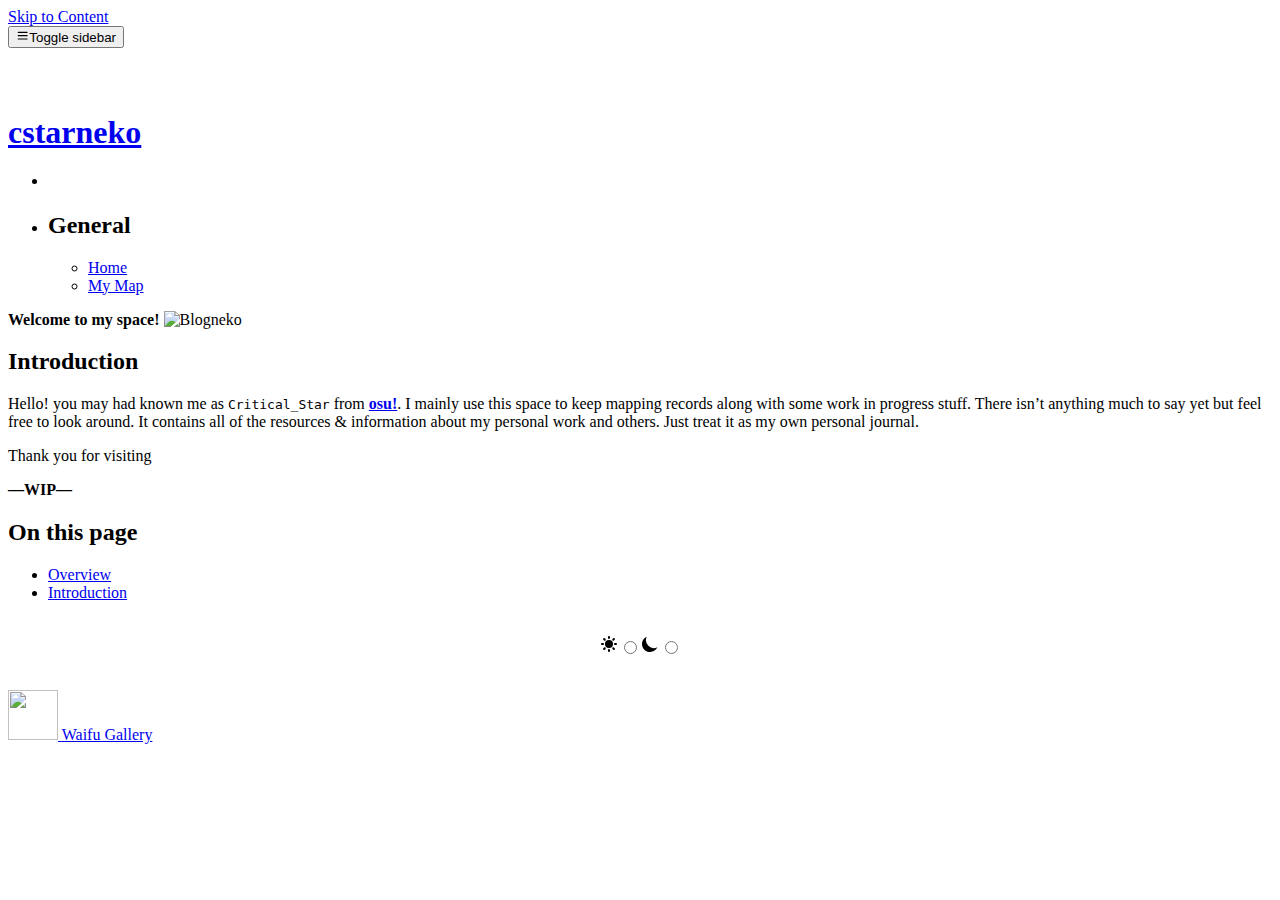
==== blog/home/index.html @ eab272f8 "Add files via upload" ====
<!DOCTYPE html>
<html dir="ltr" lang="en-us" class="initial astro-AWCNPJUQ">
	<head>
		<!-- Global Metadata --><meta charset="utf-8">
<meta name="viewport" content="width=device-width">

<link rel="icon" type="image/svg+xml" href="/favicon.svg">
<link rel="alternate icon" type="image/x-icon" href="/favicon.ico">

<link rel="sitemap" href="/sitemap.xml">

<!-- Preload Fonts -->
<link rel="preconnect" href="https://fonts.googleapis.com">
<link rel="preconnect" href="https://fonts.gstatic.com" crossorigin>
<link href="https://fonts.googleapis.com/css2?family=IBM+Plex+Mono:ital@0;1&display=swap" rel="stylesheet">

<!-- Scrollable a11y code helper -->
<script src="/make-scrollable-code-focusable.js"></script>

<!-- This is intentionally inlined to avoid FOUC -->
<script>
	const root = document.documentElement;
	const theme = localStorage.getItem('theme');
	if (theme === 'dark' || (!theme && window.matchMedia('(prefers-color-scheme: dark)').matches)) {
		root.classList.add('theme-dark');
	} else {
		root.classList.remove('theme-dark');
	}
</script>

<!-- Global site tag (gtag.js) - Google Analytics -->
<!-- <script async src="https://www.googletagmanager.com/gtag/js?id=G-TEL60V1WM9" is:inline></script>
<script>
  window.dataLayer = window.dataLayer || [];
  function gtag(){dataLayer.push(arguments);}
  gtag('js', new Date());
  gtag('config', 'G-TEL60V1WM9');
</script> -->

		<!-- Page Metadata --><link rel="canonical" href="https://cstarneko.github.io/cstarneko/blog/home/">

<!-- OpenGraph Tags -->
<meta property="og:title" content="Home 🚀 cstarneko">
<meta property="og:type" content="article">
<meta property="og:url" content="https://cstarneko.github.io/cstarneko/blog/home/">
<meta property="og:locale" content="en_US">
<meta property="og:image" content="https://cstarneko.github.io/cstarneko/">
<meta property="og:image:alt" content="astro logo on a starry expanse of space, with a purple saturn-like planet floating in the right foreground">
<meta name="description" property="og:description" content="cstarneko main page">
<meta property="og:site_name" content="cstarneko">

<!-- Twitter Tags -->
<meta name="twitter:card" content="summary_large_image">
<meta name="twitter:site" content="astrodotbuild">
<meta name="twitter:title" content="Home 🚀 cstarneko">
<meta name="twitter:description" content="cstarneko main page">
<meta name="twitter:image" content="https://cstarneko.github.io/cstarneko/">
<meta name="twitter:image:alt" content="astro logo on a starry expanse of space, with a purple saturn-like planet floating in the right foreground">

<!--
  TODO: Add json+ld data, maybe https://schema.org/APIReference makes sense?
  Docs: https://developers.google.com/search/docs/advanced/structured-data/intro-structured-data
  https://www.npmjs.com/package/schema-dts seems like a great resource for implementing this.
  Even better, there's a React component that integrates with `schema-dts`: https://github.com/google/react-schemaorg
-->

		<title>Home 🚀 cstarneko</title>
		
	<link rel="stylesheet" href="/cstarneko/assets/asset.cac15df7.css" />
<link rel="stylesheet" href="/cstarneko/assets/asset.b6682d03.css" /><style>astro-root, astro-fragment { display: contents; }</style><script>!(function(w,p,f,c){c=w[p]=Object.assign(w[p]||{},{"lib":"/cstarneko/~partytown/","debug":false});c[f]=(c[f]||[])})(window,'partytown','forward');/* Partytown 0.4.5 - MIT builder.io */
!function(t,e,n,i,r,o,a,d,s,c,p,l){function u(){l||(l=1,"/"==(a=(o.lib||"/~partytown/")+(o.debug?"debug/":""))[0]&&(s=e.querySelectorAll('script[type="text/partytown"]'),i!=t?i.dispatchEvent(new CustomEvent("pt1",{detail:t})):(d=setTimeout(w,1e4),e.addEventListener("pt0",f),r?h(1):n.serviceWorker?n.serviceWorker.register(a+(o.swPath||"partytown-sw.js"),{scope:a}).then((function(t){t.active?h():t.installing&&t.installing.addEventListener("statechange",(function(t){"activated"==t.target.state&&h()}))}),console.error):w())))}function h(t){c=e.createElement(t?"script":"iframe"),t||(c.setAttribute("style","display:block;width:0;height:0;border:0;visibility:hidden"),c.setAttribute("aria-hidden",!0)),c.src=a+"partytown-"+(t?"atomics.js?v=0.4.5":"sandbox-sw.html?"+Date.now()),e.body.appendChild(c)}function w(t,n){for(f(),t=0;t<s.length;t++)(n=e.createElement("script")).innerHTML=s[t].innerHTML,e.head.appendChild(n);c&&c.parentNode.removeChild(c)}function f(){clearTimeout(d)}o=t.partytown||{},i==t&&(o.forward||[]).map((function(e){p=t,e.split(".").map((function(e,n,i){p=p[i[n]]=n+1<i.length?"push"==i[n+1]?[]:p[i[n]]||{}:function(){(t._ptf=t._ptf||[]).push(i,arguments)}}))})),"complete"==e.readyState?u():(t.addEventListener("DOMContentLoaded",u),t.addEventListener("load",u))}(window,document,navigator,top,window.crossOriginIsolated);</script>
<script type="module" data-astro-component-hydration>import setup from '/cstarneko/entry.109f3b31.js';
import 'data:text/javascript;charset=utf-8,//[no before-hydration script]';
setup("1BSblE", {name:"SidebarToggle",value: true}, async () => {
  const [{ default: Component }, { default: hydrate }] = await Promise.all([import("/cstarneko/entry.ceed7248.js"), import("/cstarneko/entry.84f21824.js")]);
  return (el, children) => hydrate(el)(Component, {"class":"astro-6HISQDIG"}, children, {"client":"idle"});

});
</script>
<script type="module" data-astro-component-hydration>import setup from '/cstarneko/entry.872dbe29.js';
import 'data:text/javascript;charset=utf-8,//[no before-hydration script]';
setup("ZXdCzO", {name:"TableOfContents",value: "(min-width: 50em)"}, async () => {
  const [{ default: Component }, { default: hydrate }] = await Promise.all([import("/cstarneko/entry.f7d6506d.js"), import("/cstarneko/entry.84f21824.js")]);
  return (el, children) => hydrate(el)(Component, {"headers":[{"depth":2,"slug":"introduction","text":"Introduction"}],"class":"astro-2YE6FU27"}, children, {"client":"media"});

});
</script>
<script type="module" data-astro-component-hydration>import setup from '/cstarneko/entry.0105f1f3.js';
import 'data:text/javascript;charset=utf-8,//[no before-hydration script]';
setup("ZhQPIU", {name:"ThemeToggleButton",value: true}, async () => {
  const [{ default: Component }, { default: hydrate }] = await Promise.all([import("/cstarneko/entry.c71223d1.js"), import("/cstarneko/entry.84f21824.js")]);
  return (el, children) => hydrate(el)(Component, {"class":"astro-ZVQSX46V"}, children, {"client":"visible"});

});
</script>
</head>

	<body>
		<header class="astro-6HISQDIG">
	<a href="#article" class="sr-only focus:not-sr-only skiplink astro-CXECKFLK"><span class="astro-CXECKFLK">Skip to Content</span></a>


	<nav class="nav-wrapper astro-6HISQDIG" title="Top Navigation">
		<div class="menu-toggle astro-6HISQDIG">
			<astro-root ssr uid="1BSblE"><button type="button" aria-pressed="false" id="menu-toggle"><svg xmlns="http://www.w3.org/2000/svg" width="1em" height="1em" fill="none" viewBox="0 0 24 24" stroke="currentColor"><path stroke-linecap="round" stroke-linejoin="round" stroke-width="2" d="M4 6h16M4 12h16M4 18h16"></path></svg><span class="sr-only">Toggle sidebar</span></button></astro-root>
		</div>
		<div class="logo flex astro-6HISQDIG">
			<a href="https://cstarneko.github.io/cstarneko/blog/home" class="astro-6HISQDIG">
				<svg class="logo" width="40" height="40" viewBox="0 0 256 256" fill="none" xmlns="http://www.w3.org/2000/svg">
	<style>
		#flame {
			fill: var(--theme-text-accent);
		}
		#a {
			fill: var(--theme-text-accent);
		}
	</style>
	<title>Logo</title>
	<path id="a" fill-rule="evenodd" clip-rule="evenodd" d="M163.008 18.929c1.944 2.413 2.935 5.67 4.917 12.181l43.309 142.27a180.277 180.277 0 00-51.778-17.53l-28.198-95.29a3.67 3.67 0 00-7.042.01l-27.857 95.232a180.225 180.225 0 00-52.01 17.557l43.52-142.281c1.99-6.502 2.983-9.752 4.927-12.16a15.999 15.999 0 016.484-4.798c2.872-1.154 6.271-1.154 13.07-1.154h31.085c6.807 0 10.211 0 13.086 1.157a16.004 16.004 0 016.487 4.806z"></path>
	<path id="flame" fill-rule="evenodd" clip-rule="evenodd" d="M168.19 180.151c-7.139 6.105-21.39 10.268-37.804 10.268-20.147 0-37.033-6.272-41.513-14.707-1.602 4.835-1.961 10.367-1.961 13.902 0 0-1.056 17.355 11.015 29.426 0-6.268 5.081-11.349 11.349-11.349 10.743 0 10.731 9.373 10.721 16.977v.679c0 11.542 7.054 21.436 17.086 25.606a23.27 23.27 0 01-2.339-10.2c0-11.008 6.463-15.107 13.974-19.87 5.976-3.79 12.616-8.001 17.192-16.449a31.024 31.024 0 003.743-14.82c0-3.299-.513-6.479-1.463-9.463z"></path>
	
</svg>
				<h1 class="astro-6HISQDIG">cstarneko</h1>
			</a>
		</div>

		<div style="flex-grow: 1;" class="astro-6HISQDIG"></div>
		
		

	</nav>
</header>


		<main class="layout astro-AWCNPJUQ">
			<aside id="grid-left" class="grid-sidebar astro-AWCNPJUQ" title="Site Navigation">
				<nav aria-labelledby="grid-left" class="astro-D2KUYXWE">
	<ul class="nav-groups astro-D2KUYXWE">
		<li class="astro-D2KUYXWE">
				<div class="nav-group astro-D2KUYXWE">
					<h2 class="nav-group-title astro-D2KUYXWE"></h2>
					<ul class="astro-D2KUYXWE">
						
					</ul>
				</div>
			</li><li class="astro-D2KUYXWE">
				<div class="nav-group astro-D2KUYXWE">
					<h2 class="nav-group-title astro-D2KUYXWE">General</h2>
					<ul class="astro-D2KUYXWE">
						<li class="nav-link astro-D2KUYXWE">
								<a href="/cstarneko/blog/home" aria-current="false" class="astro-D2KUYXWE">
									Home
								</a>
							</li><li class="nav-link astro-D2KUYXWE">
								<a href="/cstarneko/blog/osumap" aria-current="false" class="astro-D2KUYXWE">
									My Map
								</a>
							</li>
					</ul>
				</div>
			</li>
	</ul>
</nav>

<script>
	window.addEventListener('DOMContentLoaded', (event) => {
		var target = document.querySelector('[aria-current="page"]');
		if (target && target.offsetTop > window.innerHeight - 100) {
			document.querySelector('.nav-groups').scrollTop = target.offsetTop;
		}
	});
</script>


			</aside>
			<div id="grid-main" class="astro-AWCNPJUQ">
				
					<p><strong>Welcome to my space!</strong>
<img src="https://cstarneko.github.io/cstarneko/images/BlogNeko.jpg" alt="Blogneko"></p><h2 id="introduction"><strong>Introduction</strong></h2><p>Hello! you may had known me as <code>Critical_Star</code> from <a href="https://osu.ppy.sh/"><strong>osu!</strong></a>. I mainly use this space to keep mapping records along with some work in progress stuff. There isn’t anything much to say yet but feel free to look around. It contains all of the resources & information about my personal work and others. Just treat it as my own personal journal.</p><p>Thank you for visiting <img src="https://cdn.discordapp.com/emojis/723766927658450975.gif?size=32" alt=""></p><p><strong>—WIP—</strong></p>
				
			</div>
			<aside id="grid-right" class="grid-sidebar astro-AWCNPJUQ" title="Table of Contents">
				<nav class="sidebar-nav astro-2YE6FU27" aria-labelledby="grid-right">
	<div class="sidebar-nav-inner astro-2YE6FU27">
		<astro-root ssr uid="ZXdCzO"><h2 class="heading">On this page</h2><ul><li class="header-link depth-2"><a href="#overview">Overview</a></li><li class="header-link depth-2"><a href="#introduction">Introduction</a></li></ul></astro-root>
		
<ul class="astro-ZVQSX46V">
	
	
</ul>
<div style="margin: 2rem 0; text-align: center;" class="astro-ZVQSX46V">
	<astro-root ssr uid="ZhQPIU"><div class="theme-toggle"><label class><svg xmlns="http://www.w3.org/2000/svg" width="20" height="20" viewBox="0 0 20 20" fill="currentColor"><path fillRule="evenodd" d="M10 2a1 1 0 011 1v1a1 1 0 11-2 0V3a1 1 0 011-1zm4 8a4 4 0 11-8 0 4 4 0 018 0zm-.464 4.95l.707.707a1 1 0 001.414-1.414l-.707-.707a1 1 0 00-1.414 1.414zm2.12-10.607a1 1 0 010 1.414l-.706.707a1 1 0 11-1.414-1.414l.707-.707a1 1 0 011.414 0zM17 11a1 1 0 100-2h-1a1 1 0 100 2h1zm-7 4a1 1 0 011 1v1a1 1 0 11-2 0v-1a1 1 0 011-1zM5.05 6.464A1 1 0 106.465 5.05l-.708-.707a1 1 0 00-1.414 1.414l.707.707zm1.414 8.486l-.707.707a1 1 0 01-1.414-1.414l.707-.707a1 1 0 011.414 1.414zM4 11a1 1 0 100-2H3a1 1 0 000 2h1z" clipRule="evenodd"></path></svg><input type="radio" name="theme-toggle" value="light" title="Use light theme" aria-label="Use light theme" /></label><label class><svg xmlns="http://www.w3.org/2000/svg" width="20" height="20" viewBox="0 0 20 20" fill="currentColor"><path d="M17.293 13.293A8 8 0 016.707 2.707a8.001 8.001 0 1010.586 10.586z"></path></svg><input type="radio" name="theme-toggle" value="dark" title="Use dark theme" aria-label="Use dark theme" /></label></div></astro-root>
</div>


	</div>
</nav>


			</aside>
		</main>
	<footer class="astro-FPP3YAXZ">
	<!-- Thanks to @5t3ph for https://smolcss.dev/#smol-avatar-list! --><div class="contributors astro-664PZTMJ">
	<ul class="avatar-list astro-664PZTMJ">

	</ul>
	<a href="https://cstarneko.github.io/cstarneko/waifuimage/gallery" class="astro-664PZTMJ">
		<img src="https://cdn.discordapp.com/attachments/411820949533622288/985813837355835402/IMG_1564.jpg" style="width:50px;height:50px;" class="astro-664PZTMJ">
	</a>
	<a href="https://cstarneko.github.io/cstarneko/waifuimage/gallery" class="astro-664PZTMJ">Waifu Gallery</a>
	<div class="logo flex astro-664PZTMJ">
	</div>
</div>


</footer>


</body></html>
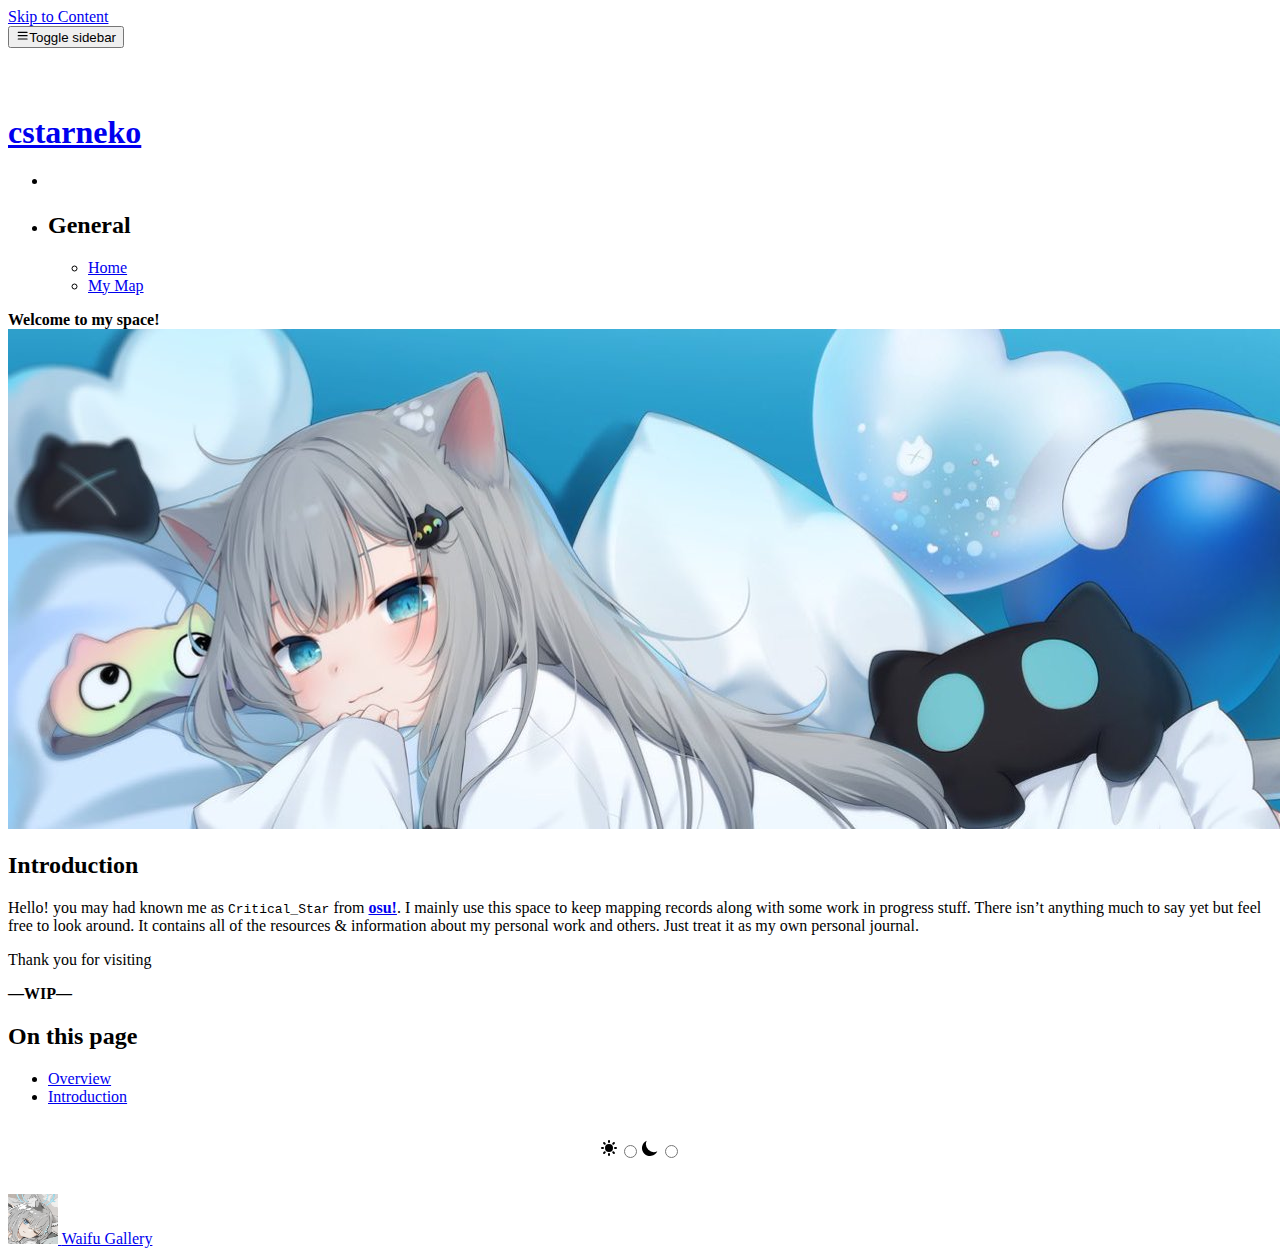
==== commit b7cf372c: "css adjustment" ====
--- a/blog/home/index.html
+++ b/blog/home/index.html
@@ -67,7 +67,7 @@
 		<title>Home 🚀 cstarneko</title>
 		
 	<link rel="stylesheet" href="/cstarneko/assets/asset.cac15df7.css" />
-<link rel="stylesheet" href="/cstarneko/assets/asset.b6682d03.css" /><style>astro-root, astro-fragment { display: contents; }</style><script>!(function(w,p,f,c){c=w[p]=Object.assign(w[p]||{},{"lib":"/cstarneko/~partytown/","debug":false});c[f]=(c[f]||[])})(window,'partytown','forward');/* Partytown 0.4.5 - MIT builder.io */
+<link rel="stylesheet" href="/cstarneko/assets/asset.5e4069b0.css" /><style>astro-root, astro-fragment { display: contents; }</style><script>!(function(w,p,f,c){c=w[p]=Object.assign(w[p]||{},{"lib":"/cstarneko/~partytown/","debug":false});c[f]=(c[f]||[])})(window,'partytown','forward');/* Partytown 0.4.5 - MIT builder.io */
 !function(t,e,n,i,r,o,a,d,s,c,p,l){function u(){l||(l=1,"/"==(a=(o.lib||"/~partytown/")+(o.debug?"debug/":""))[0]&&(s=e.querySelectorAll('script[type="text/partytown"]'),i!=t?i.dispatchEvent(new CustomEvent("pt1",{detail:t})):(d=setTimeout(w,1e4),e.addEventListener("pt0",f),r?h(1):n.serviceWorker?n.serviceWorker.register(a+(o.swPath||"partytown-sw.js"),{scope:a}).then((function(t){t.active?h():t.installing&&t.installing.addEventListener("statechange",(function(t){"activated"==t.target.state&&h()}))}),console.error):w())))}function h(t){c=e.createElement(t?"script":"iframe"),t||(c.setAttribute("style","display:block;width:0;height:0;border:0;visibility:hidden"),c.setAttribute("aria-hidden",!0)),c.src=a+"partytown-"+(t?"atomics.js?v=0.4.5":"sandbox-sw.html?"+Date.now()),e.body.appendChild(c)}function w(t,n){for(f(),t=0;t<s.length;t++)(n=e.createElement("script")).innerHTML=s[t].innerHTML,e.head.appendChild(n);c&&c.parentNode.removeChild(c)}function f(){clearTimeout(d)}o=t.partytown||{},i==t&&(o.forward||[]).map((function(e){p=t,e.split(".").map((function(e,n,i){p=p[i[n]]=n+1<i.length?"push"==i[n+1]?[]:p[i[n]]||{}:function(){(t._ptf=t._ptf||[]).push(i,arguments)}}))})),"complete"==e.readyState?u():(t.addEventListener("DOMContentLoaded",u),t.addEventListener("load",u))}(window,document,navigator,top,window.crossOriginIsolated);</script>
 <script type="module" data-astro-component-hydration>import setup from '/cstarneko/entry.109f3b31.js';
 import 'data:text/javascript;charset=utf-8,//[no before-hydration script]';
@@ -200,15 +200,15 @@
 			</aside>
 		</main>
 	<footer class="astro-FPP3YAXZ">
-	<!-- Thanks to @5t3ph for https://smolcss.dev/#smol-avatar-list! --><div class="contributors astro-664PZTMJ">
-	<ul class="avatar-list astro-664PZTMJ">
+	<!-- Thanks to @5t3ph for https://smolcss.dev/#smol-avatar-list! --><div class="contributors astro-JUAZPUWL">
+	<ul class="avatar-list astro-JUAZPUWL">
 
 	</ul>
-	<a href="https://cstarneko.github.io/cstarneko/waifuimage/gallery" class="astro-664PZTMJ">
-		<img src="https://cdn.discordapp.com/attachments/411820949533622288/985813837355835402/IMG_1564.jpg" style="width:50px;height:50px;" class="astro-664PZTMJ">
+	<a href="https://cstarneko.github.io/cstarneko/waifuimage/gallery" class="astro-JUAZPUWL">
+		<img src="https://cstarneko.github.io/cstarneko/images/waifulogo.png" style="width:50px;height:50px;" class="astro-JUAZPUWL">
 	</a>
-	<a href="https://cstarneko.github.io/cstarneko/waifuimage/gallery" class="astro-664PZTMJ">Waifu Gallery</a>
-	<div class="logo flex astro-664PZTMJ">
+	<a href="https://cstarneko.github.io/cstarneko/waifuimage/gallery" class="astro-JUAZPUWL">Waifu Gallery</a>
+	<div class="logo flex astro-JUAZPUWL">
 	</div>
 </div>
 
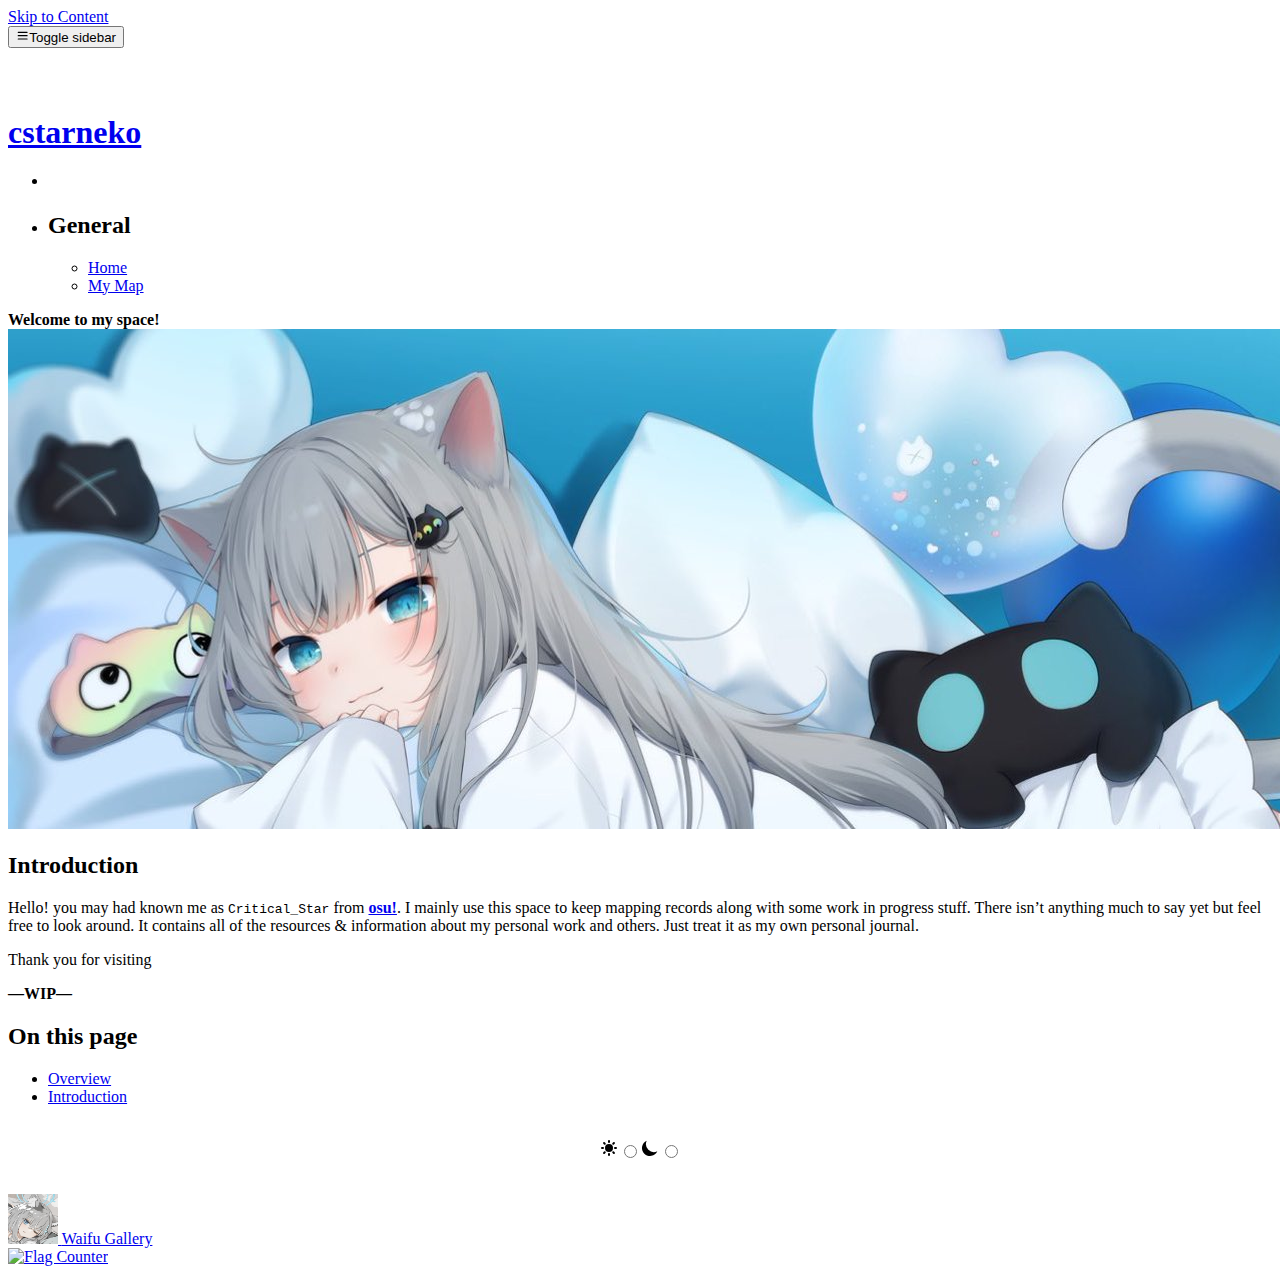
==== commit 6c1c64db: "added discord widget and page counter" ====
--- a/blog/home/index.html
+++ b/blog/home/index.html
@@ -66,14 +66,14 @@
 
 		<title>Home 🚀 cstarneko</title>
 		
-	<link rel="stylesheet" href="/cstarneko/assets/asset.cac15df7.css" />
-<link rel="stylesheet" href="/cstarneko/assets/asset.5e4069b0.css" /><style>astro-root, astro-fragment { display: contents; }</style><script>!(function(w,p,f,c){c=w[p]=Object.assign(w[p]||{},{"lib":"/cstarneko/~partytown/","debug":false});c[f]=(c[f]||[])})(window,'partytown','forward');/* Partytown 0.4.5 - MIT builder.io */
+	<link rel="stylesheet" href="/cstarneko/assets/asset.342ccd9d.css" />
+<link rel="stylesheet" href="/cstarneko/assets/asset.0395e36e.css" /><style>astro-root, astro-fragment { display: contents; }</style><script>!(function(w,p,f,c){c=w[p]=Object.assign(w[p]||{},{"lib":"/cstarneko/~partytown/","debug":false});c[f]=(c[f]||[])})(window,'partytown','forward');/* Partytown 0.4.5 - MIT builder.io */
 !function(t,e,n,i,r,o,a,d,s,c,p,l){function u(){l||(l=1,"/"==(a=(o.lib||"/~partytown/")+(o.debug?"debug/":""))[0]&&(s=e.querySelectorAll('script[type="text/partytown"]'),i!=t?i.dispatchEvent(new CustomEvent("pt1",{detail:t})):(d=setTimeout(w,1e4),e.addEventListener("pt0",f),r?h(1):n.serviceWorker?n.serviceWorker.register(a+(o.swPath||"partytown-sw.js"),{scope:a}).then((function(t){t.active?h():t.installing&&t.installing.addEventListener("statechange",(function(t){"activated"==t.target.state&&h()}))}),console.error):w())))}function h(t){c=e.createElement(t?"script":"iframe"),t||(c.setAttribute("style","display:block;width:0;height:0;border:0;visibility:hidden"),c.setAttribute("aria-hidden",!0)),c.src=a+"partytown-"+(t?"atomics.js?v=0.4.5":"sandbox-sw.html?"+Date.now()),e.body.appendChild(c)}function w(t,n){for(f(),t=0;t<s.length;t++)(n=e.createElement("script")).innerHTML=s[t].innerHTML,e.head.appendChild(n);c&&c.parentNode.removeChild(c)}function f(){clearTimeout(d)}o=t.partytown||{},i==t&&(o.forward||[]).map((function(e){p=t,e.split(".").map((function(e,n,i){p=p[i[n]]=n+1<i.length?"push"==i[n+1]?[]:p[i[n]]||{}:function(){(t._ptf=t._ptf||[]).push(i,arguments)}}))})),"complete"==e.readyState?u():(t.addEventListener("DOMContentLoaded",u),t.addEventListener("load",u))}(window,document,navigator,top,window.crossOriginIsolated);</script>
 <script type="module" data-astro-component-hydration>import setup from '/cstarneko/entry.109f3b31.js';
 import 'data:text/javascript;charset=utf-8,//[no before-hydration script]';
-setup("1BSblE", {name:"SidebarToggle",value: true}, async () => {
+setup("MiK83", {name:"SidebarToggle",value: true}, async () => {
   const [{ default: Component }, { default: hydrate }] = await Promise.all([import("/cstarneko/entry.ceed7248.js"), import("/cstarneko/entry.84f21824.js")]);
-  return (el, children) => hydrate(el)(Component, {"class":"astro-6HISQDIG"}, children, {"client":"idle"});
+  return (el, children) => hydrate(el)(Component, {"class":"astro-IDUEXCUC"}, children, {"client":"idle"});
 
 });
 </script>
@@ -96,16 +96,16 @@
 </head>
 
 	<body>
-		<header class="astro-6HISQDIG">
+		<header class="astro-IDUEXCUC">
 	<a href="#article" class="sr-only focus:not-sr-only skiplink astro-CXECKFLK"><span class="astro-CXECKFLK">Skip to Content</span></a>
 
 
-	<nav class="nav-wrapper astro-6HISQDIG" title="Top Navigation">
-		<div class="menu-toggle astro-6HISQDIG">
-			<astro-root ssr uid="1BSblE"><button type="button" aria-pressed="false" id="menu-toggle"><svg xmlns="http://www.w3.org/2000/svg" width="1em" height="1em" fill="none" viewBox="0 0 24 24" stroke="currentColor"><path stroke-linecap="round" stroke-linejoin="round" stroke-width="2" d="M4 6h16M4 12h16M4 18h16"></path></svg><span class="sr-only">Toggle sidebar</span></button></astro-root>
+	<nav class="nav-wrapper astro-IDUEXCUC" title="Top Navigation">
+		<div class="menu-toggle astro-IDUEXCUC">
+			<astro-root ssr uid="MiK83"><button type="button" aria-pressed="false" id="menu-toggle"><svg xmlns="http://www.w3.org/2000/svg" width="1em" height="1em" fill="none" viewBox="0 0 24 24" stroke="currentColor"><path stroke-linecap="round" stroke-linejoin="round" stroke-width="2" d="M4 6h16M4 12h16M4 18h16"></path></svg><span class="sr-only">Toggle sidebar</span></button></astro-root>
 		</div>
-		<div class="logo flex astro-6HISQDIG">
-			<a href="https://cstarneko.github.io/cstarneko/blog/home" class="astro-6HISQDIG">
+		<div class="logo flex astro-IDUEXCUC">
+			<a href="https://cstarneko.github.io/cstarneko/blog/home" class="astro-IDUEXCUC">
 				<svg class="logo" width="40" height="40" viewBox="0 0 256 256" fill="none" xmlns="http://www.w3.org/2000/svg">
 	<style>
 		#flame {
@@ -120,15 +120,23 @@
 	<path id="flame" fill-rule="evenodd" clip-rule="evenodd" d="M168.19 180.151c-7.139 6.105-21.39 10.268-37.804 10.268-20.147 0-37.033-6.272-41.513-14.707-1.602 4.835-1.961 10.367-1.961 13.902 0 0-1.056 17.355 11.015 29.426 0-6.268 5.081-11.349 11.349-11.349 10.743 0 10.731 9.373 10.721 16.977v.679c0 11.542 7.054 21.436 17.086 25.606a23.27 23.27 0 01-2.339-10.2c0-11.008 6.463-15.107 13.974-19.87 5.976-3.79 12.616-8.001 17.192-16.449a31.024 31.024 0 003.743-14.82c0-3.299-.513-6.479-1.463-9.463z"></path>
 	
 </svg>
-				<h1 class="astro-6HISQDIG">cstarneko</h1>
+				<h1 class="astro-IDUEXCUC">cstarneko</h1>
 			</a>
 		</div>
 
-		<div style="flex-grow: 1;" class="astro-6HISQDIG"></div>
+		<div style="flex-grow: 1;" class="astro-IDUEXCUC"></div>
 		
 		
 
 	</nav>
+	<script src="https://cdn.jsdelivr.net/npm/@widgetbot/crate@3" async defer>
+		new Crate({
+		  server: '411820949533622284',
+		  channel: '919864721203662898',
+		  glyph: ['https://cstarneko.github.io/cstarneko/images/waifulogo.png', '100%']
+		})
+		crate.notify('Ask me anything!')
+	  </script>
 </header>
 
 
@@ -200,16 +208,17 @@
 			</aside>
 		</main>
 	<footer class="astro-FPP3YAXZ">
-	<!-- Thanks to @5t3ph for https://smolcss.dev/#smol-avatar-list! --><div class="contributors astro-JUAZPUWL">
-	<ul class="avatar-list astro-JUAZPUWL">
+	<!-- Thanks to @5t3ph for https://smolcss.dev/#smol-avatar-list! --><div class="contributors astro-LSNQLFF4">
+	<ul class="avatar-list astro-LSNQLFF4">
 
 	</ul>
-	<a href="https://cstarneko.github.io/cstarneko/waifuimage/gallery" class="astro-JUAZPUWL">
-		<img src="https://cstarneko.github.io/cstarneko/images/waifulogo.png" style="width:50px;height:50px;" class="astro-JUAZPUWL">
+	<a href="https://cstarneko.github.io/cstarneko/waifuimage/gallery" class="astro-LSNQLFF4">
+		<img src="https://cstarneko.github.io/cstarneko/images/waifulogo.png" style="width:50px;height:50px;" class="astro-LSNQLFF4">
 	</a>
-	<a href="https://cstarneko.github.io/cstarneko/waifuimage/gallery" class="astro-JUAZPUWL">Waifu Gallery</a>
-	<div class="logo flex astro-JUAZPUWL">
+	<a href="https://cstarneko.github.io/cstarneko/waifuimage/gallery" class="astro-LSNQLFF4">Waifu Gallery</a>
+	<div class="logo flex astro-LSNQLFF4">
 	</div>
+	<a href="https://info.flagcounter.com/43Sp" class="astro-LSNQLFF4"><img src="https://s05.flagcounter.com/count/43Sp/bg_7DFF97/txt_000000/border_CCCCCC/columns_2/maxflags_10/viewers_0/labels_0/pageviews_1/flags_0/percent_0/" alt="Flag Counter" border="0" class="astro-LSNQLFF4"></a>
 </div>
 
 
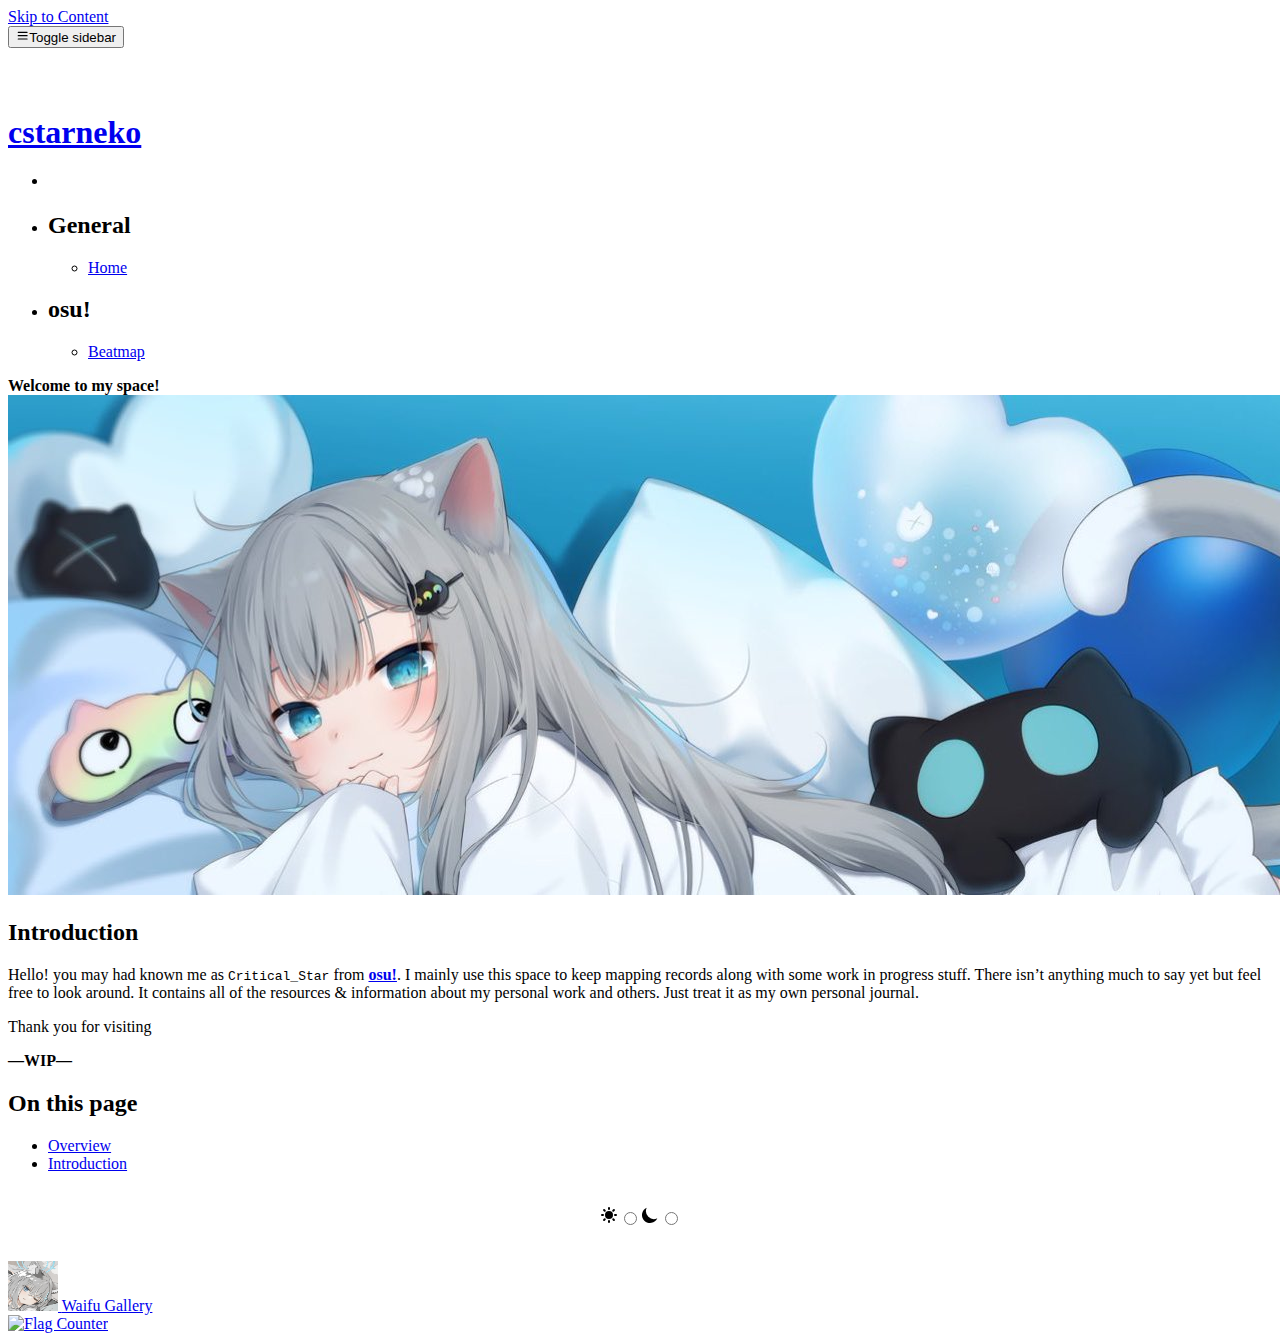
==== commit a6a83812: "added beatmap section" ====
--- a/blog/home/index.html
+++ b/blog/home/index.html
@@ -1,6 +1,7 @@
 <!DOCTYPE html>
-<html dir="ltr" lang="en-us" class="initial astro-AWCNPJUQ">
+<html dir="ltr" lang="en-us" class="initial astro-FQ5XPH5E">
 	<head>
+
 		<!-- Global Metadata --><meta charset="utf-8">
 <meta name="viewport" content="width=device-width">
 
@@ -67,7 +68,7 @@
 		<title>Home 🚀 cstarneko</title>
 		
 	<link rel="stylesheet" href="/cstarneko/assets/asset.342ccd9d.css" />
-<link rel="stylesheet" href="/cstarneko/assets/asset.0395e36e.css" /><style>astro-root, astro-fragment { display: contents; }</style><script>!(function(w,p,f,c){c=w[p]=Object.assign(w[p]||{},{"lib":"/cstarneko/~partytown/","debug":false});c[f]=(c[f]||[])})(window,'partytown','forward');/* Partytown 0.4.5 - MIT builder.io */
+<link rel="stylesheet" href="/cstarneko/assets/asset.67f5bf6c.css" /><style>astro-root, astro-fragment { display: contents; }</style><script>!(function(w,p,f,c){c=w[p]=Object.assign(w[p]||{},{"lib":"/cstarneko/~partytown/","debug":false});c[f]=(c[f]||[])})(window,'partytown','forward');/* Partytown 0.4.5 - MIT builder.io */
 !function(t,e,n,i,r,o,a,d,s,c,p,l){function u(){l||(l=1,"/"==(a=(o.lib||"/~partytown/")+(o.debug?"debug/":""))[0]&&(s=e.querySelectorAll('script[type="text/partytown"]'),i!=t?i.dispatchEvent(new CustomEvent("pt1",{detail:t})):(d=setTimeout(w,1e4),e.addEventListener("pt0",f),r?h(1):n.serviceWorker?n.serviceWorker.register(a+(o.swPath||"partytown-sw.js"),{scope:a}).then((function(t){t.active?h():t.installing&&t.installing.addEventListener("statechange",(function(t){"activated"==t.target.state&&h()}))}),console.error):w())))}function h(t){c=e.createElement(t?"script":"iframe"),t||(c.setAttribute("style","display:block;width:0;height:0;border:0;visibility:hidden"),c.setAttribute("aria-hidden",!0)),c.src=a+"partytown-"+(t?"atomics.js?v=0.4.5":"sandbox-sw.html?"+Date.now()),e.body.appendChild(c)}function w(t,n){for(f(),t=0;t<s.length;t++)(n=e.createElement("script")).innerHTML=s[t].innerHTML,e.head.appendChild(n);c&&c.parentNode.removeChild(c)}function f(){clearTimeout(d)}o=t.partytown||{},i==t&&(o.forward||[]).map((function(e){p=t,e.split(".").map((function(e,n,i){p=p[i[n]]=n+1<i.length?"push"==i[n+1]?[]:p[i[n]]||{}:function(){(t._ptf=t._ptf||[]).push(i,arguments)}}))})),"complete"==e.readyState?u():(t.addEventListener("DOMContentLoaded",u),t.addEventListener("load",u))}(window,document,navigator,top,window.crossOriginIsolated);</script>
 <script type="module" data-astro-component-hydration>import setup from '/cstarneko/entry.109f3b31.js';
 import 'data:text/javascript;charset=utf-8,//[no before-hydration script]';
@@ -88,7 +89,7 @@
 <script type="module" data-astro-component-hydration>import setup from '/cstarneko/entry.0105f1f3.js';
 import 'data:text/javascript;charset=utf-8,//[no before-hydration script]';
 setup("ZhQPIU", {name:"ThemeToggleButton",value: true}, async () => {
-  const [{ default: Component }, { default: hydrate }] = await Promise.all([import("/cstarneko/entry.c71223d1.js"), import("/cstarneko/entry.84f21824.js")]);
+  const [{ default: Component }, { default: hydrate }] = await Promise.all([import("/cstarneko/entry.c1db2a8a.js"), import("/cstarneko/entry.84f21824.js")]);
   return (el, children) => hydrate(el)(Component, {"class":"astro-ZVQSX46V"}, children, {"client":"visible"});
 
 });
@@ -140,8 +141,8 @@
 </header>
 
 
-		<main class="layout astro-AWCNPJUQ">
-			<aside id="grid-left" class="grid-sidebar astro-AWCNPJUQ" title="Site Navigation">
+		<main class="layout astro-FQ5XPH5E">
+			<aside id="grid-left" class="grid-sidebar astro-FQ5XPH5E" title="Site Navigation">
 				<nav aria-labelledby="grid-left" class="astro-D2KUYXWE">
 	<ul class="nav-groups astro-D2KUYXWE">
 		<li class="astro-D2KUYXWE">
@@ -159,9 +160,16 @@
 								<a href="/cstarneko/blog/home" aria-current="false" class="astro-D2KUYXWE">
 									Home
 								</a>
-							</li><li class="nav-link astro-D2KUYXWE">
+							</li>
+					</ul>
+				</div>
+			</li><li class="astro-D2KUYXWE">
+				<div class="nav-group astro-D2KUYXWE">
+					<h2 class="nav-group-title astro-D2KUYXWE">osu!</h2>
+					<ul class="astro-D2KUYXWE">
+						<li class="nav-link astro-D2KUYXWE">
 								<a href="/cstarneko/blog/osumap" aria-current="false" class="astro-D2KUYXWE">
-									My Map
+									Beatmap
 								</a>
 							</li>
 					</ul>
@@ -181,13 +189,13 @@
 
 
 			</aside>
-			<div id="grid-main" class="astro-AWCNPJUQ">
+			<div id="grid-main" class="astro-FQ5XPH5E">
 				
 					<p><strong>Welcome to my space!</strong>
 <img src="https://cstarneko.github.io/cstarneko/images/BlogNeko.jpg" alt="Blogneko"></p><h2 id="introduction"><strong>Introduction</strong></h2><p>Hello! you may had known me as <code>Critical_Star</code> from <a href="https://osu.ppy.sh/"><strong>osu!</strong></a>. I mainly use this space to keep mapping records along with some work in progress stuff. There isn’t anything much to say yet but feel free to look around. It contains all of the resources & information about my personal work and others. Just treat it as my own personal journal.</p><p>Thank you for visiting <img src="https://cdn.discordapp.com/emojis/723766927658450975.gif?size=32" alt=""></p><p><strong>—WIP—</strong></p>
 				
 			</div>
-			<aside id="grid-right" class="grid-sidebar astro-AWCNPJUQ" title="Table of Contents">
+			<aside id="grid-right" class="grid-sidebar astro-FQ5XPH5E" title="Table of Contents">
 				<nav class="sidebar-nav astro-2YE6FU27" aria-labelledby="grid-right">
 	<div class="sidebar-nav-inner astro-2YE6FU27">
 		<astro-root ssr uid="ZXdCzO"><h2 class="heading">On this page</h2><ul><li class="header-link depth-2"><a href="#overview">Overview</a></li><li class="header-link depth-2"><a href="#introduction">Introduction</a></li></ul></astro-root>
